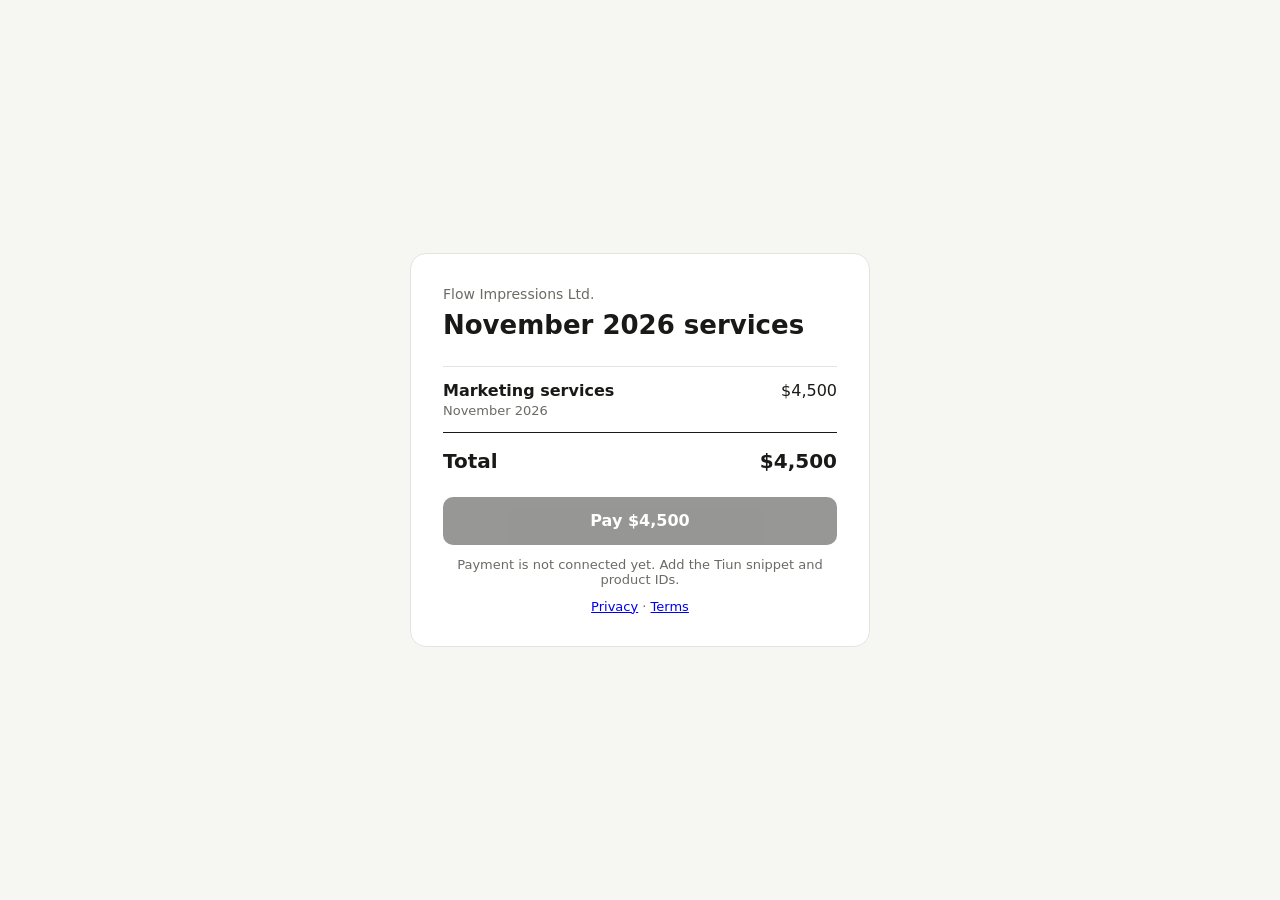
==== pay-n26-q7m4xk/index.html @ f16843d3 "Add Flow Impressions payment site and legal pages Co-Authored-By: Claude Opus 5.5 <noreply@anthropic" ====
<!doctype html>
<html lang="en">
  <head>
    <meta charset="UTF-8" />
    <meta name="viewport" content="width=device-width, initial-scale=1.0" />
    <meta name="robots" content="noindex,nofollow" />
    <title>November Invoice</title>
    <script type="module" crossorigin src="./assets/index-DzkePHNL.js"></script>
    <link rel="stylesheet" crossorigin href="./assets/index-VhX-my-Y.css">
  </head>
  <body>
    <div id="root"></div>
  </body>
</html>
---- pay-n26-q7m4xk/assets/index-VhX-my-Y.css ----
:root{color-scheme:light dark;--bg: #f6f6f3;--card: #ffffff;--text: #191917;--muted: #6b6b65;--line: #e4e4de;--accent: #191917;--accent-text: #ffffff;--ok: #17693a;font-family:Inter,ui-sans-serif,system-ui,-apple-system,sans-serif}@media(prefers-color-scheme:dark){:root{--bg: #141413;--card: #1f1f1d;--text: #f4f4ef;--muted: #a5a59d;--line: #34342f;--accent: #f4f4ef;--accent-text: #191917;--ok: #6fd596}}*{box-sizing:border-box}body{margin:0;background:var(--bg);color:var(--text)}main{min-height:100vh;display:grid;place-items:center;padding:16px}.card{width:min(100%,460px);padding:32px;background:var(--card);border:1px solid var(--line);border-radius:16px}.eyebrow{margin:0 0 8px;color:var(--muted);font-size:14px}h1{margin:0 0 24px;font-size:26px;line-height:1.2}.items{margin:0;padding:0;list-style:none}.items li{display:flex;justify-content:space-between;gap:16px;padding:14px 0;border-top:1px solid var(--line)}.items strong,.items small{display:block}.items strong{font-weight:550}.items small{margin-top:3px;color:var(--muted);font-size:13px}.total{display:flex;justify-content:space-between;padding:16px 0 24px;border-top:1px solid var(--text);font-size:20px;font-weight:650}.button{width:100%;min-height:48px;border:0;border-radius:10px;background:var(--accent);color:var(--accent-text);font:inherit;font-weight:600;cursor:pointer}.button:disabled{opacity:.45;cursor:not-allowed}.button:focus-visible{outline:2px solid var(--text);outline-offset:2px}.paid{margin:0;color:var(--ok);font-weight:600;text-align:center}.notice{margin:12px 0 0;color:var(--muted);font-size:13px;text-align:center}
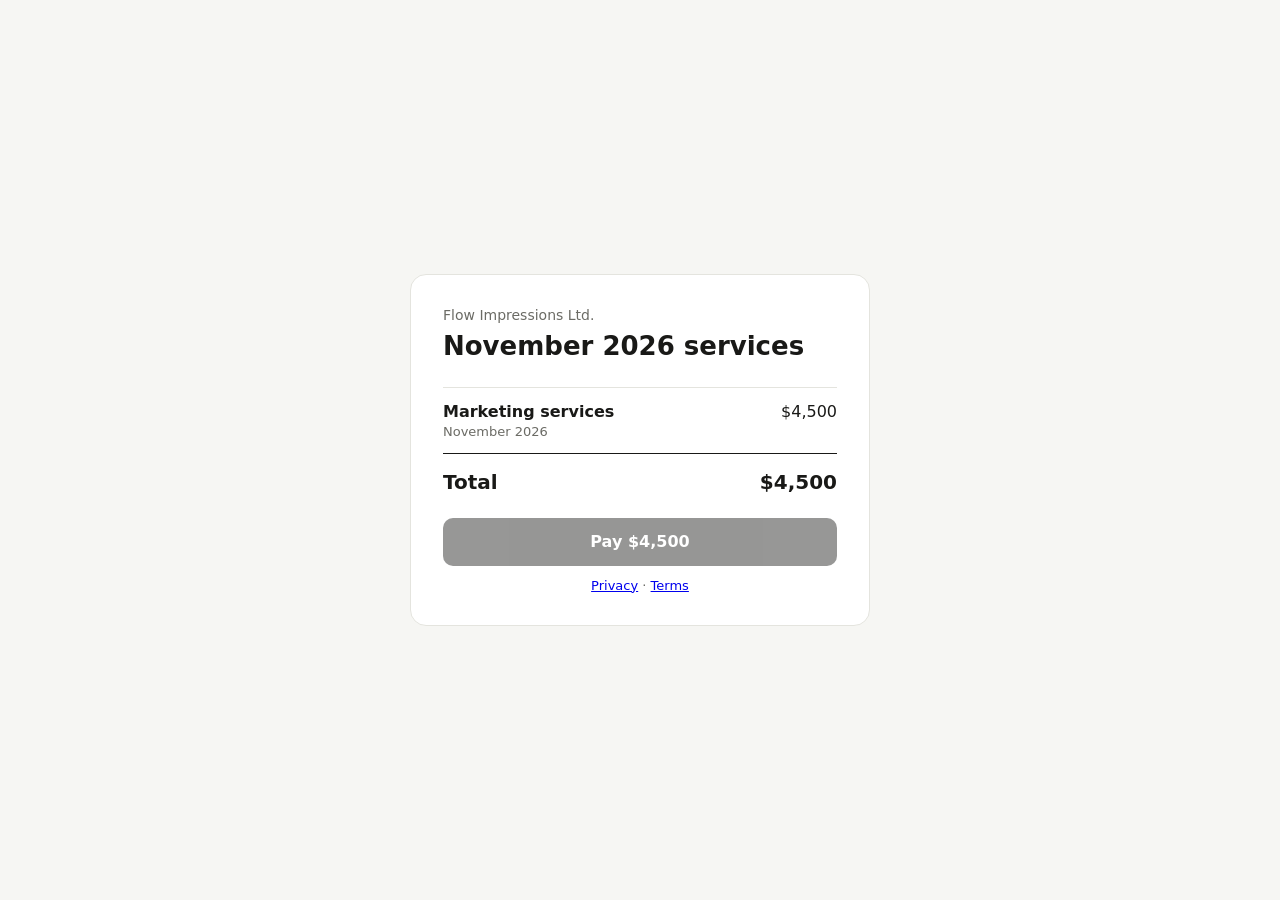
==== commit a98d20b3: "Connect payment page to live checkout Co-Authored-By: Claude Opus 5.5 <noreply@anthropic.com>" ====
--- a/pay-n26-q7m4xk/index.html
+++ b/pay-n26-q7m4xk/index.html
@@ -5,7 +5,7 @@
     <meta name="viewport" content="width=device-width, initial-scale=1.0" />
     <meta name="robots" content="noindex,nofollow" />
     <title>November Invoice</title>
-    <script type="module" crossorigin src="./assets/index-DzkePHNL.js"></script>
+    <script type="module" crossorigin src="./assets/index-D8JTQCJk.js"></script>
     <link rel="stylesheet" crossorigin href="./assets/index-VhX-my-Y.css">
   </head>
   <body>
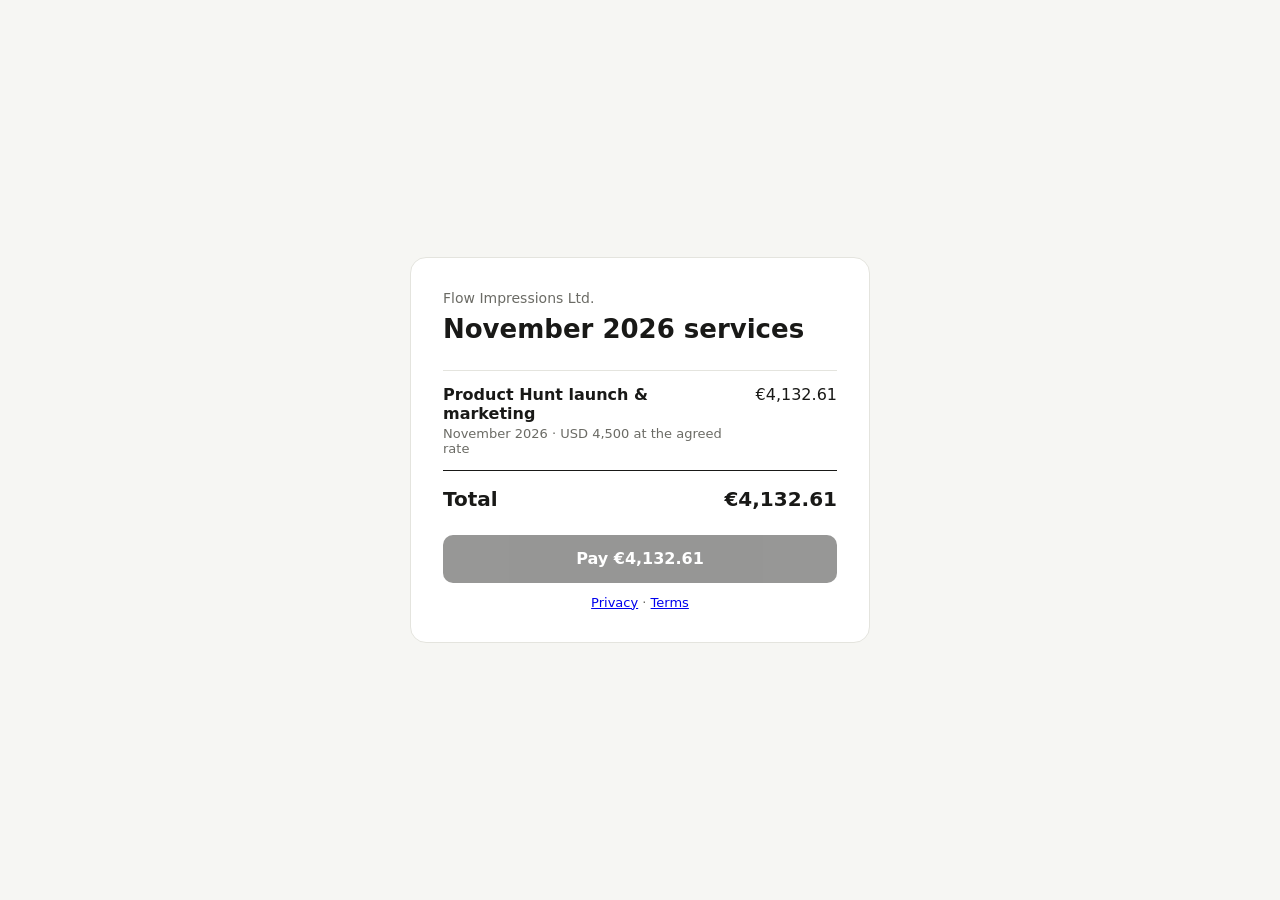
==== commit 8d1e8cde: "Switch payment page to EUR live checkout (€4,132.61) New Tiun account with EUR dashboard; product p-" ====
--- a/pay-n26-q7m4xk/index.html
+++ b/pay-n26-q7m4xk/index.html
@@ -5,7 +5,7 @@
     <meta name="viewport" content="width=device-width, initial-scale=1.0" />
     <meta name="robots" content="noindex,nofollow" />
     <title>November Invoice</title>
-    <script type="module" crossorigin src="./assets/index-D8JTQCJk.js"></script>
+    <script type="module" crossorigin src="./assets/index-uSh7RYU5.js"></script>
     <link rel="stylesheet" crossorigin href="./assets/index-VhX-my-Y.css">
   </head>
   <body>
